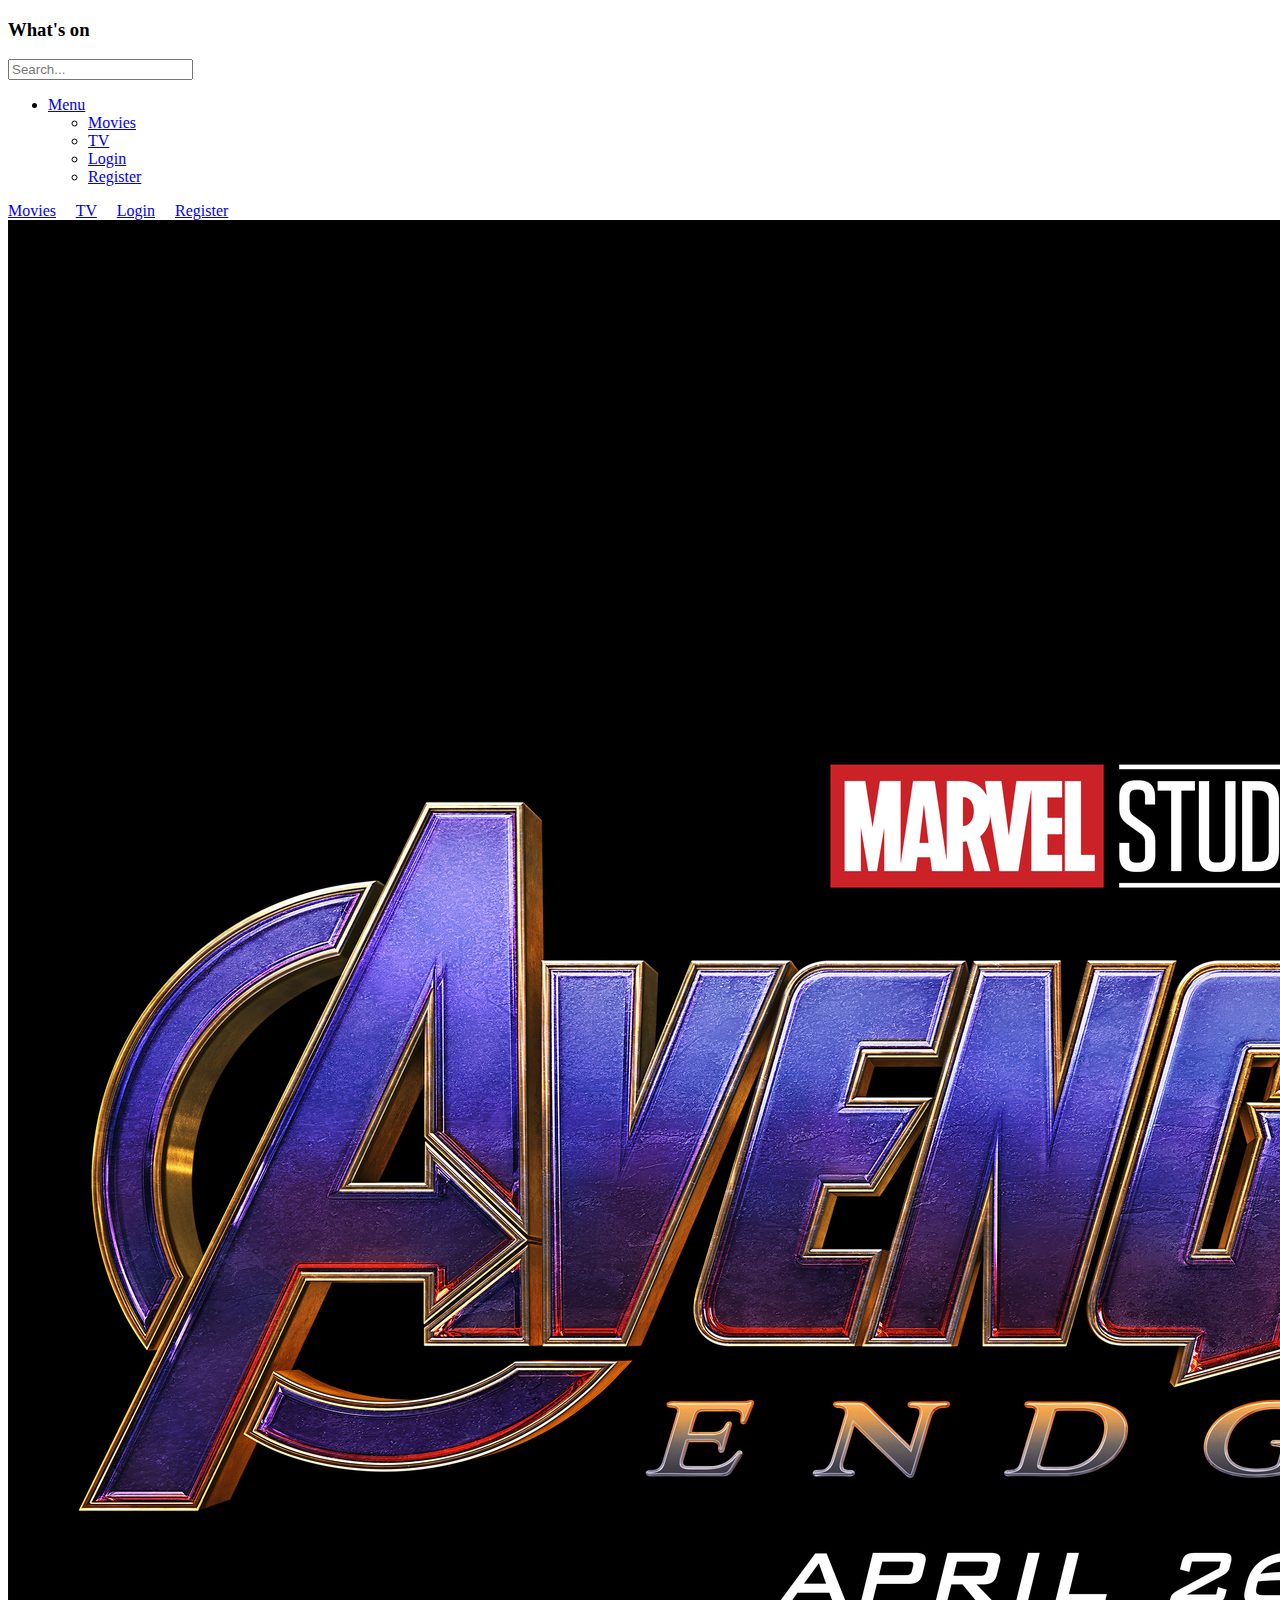
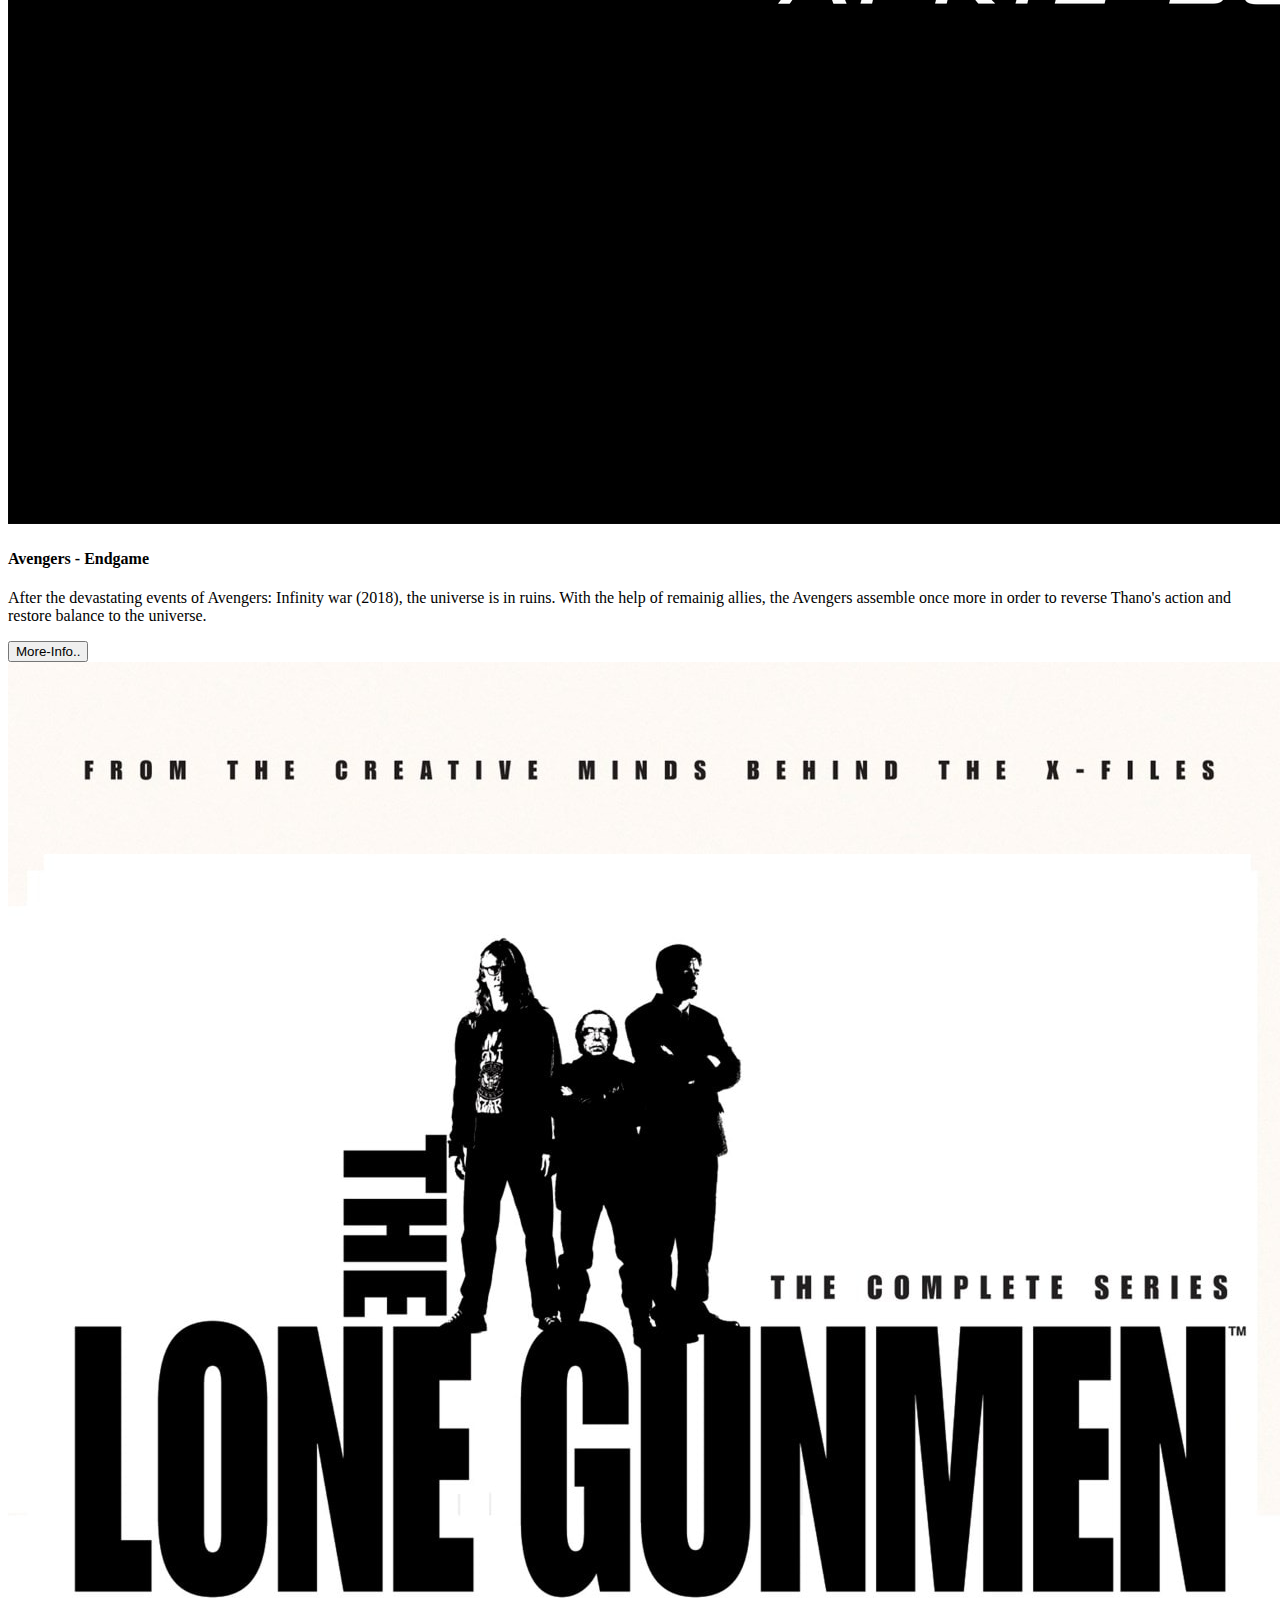
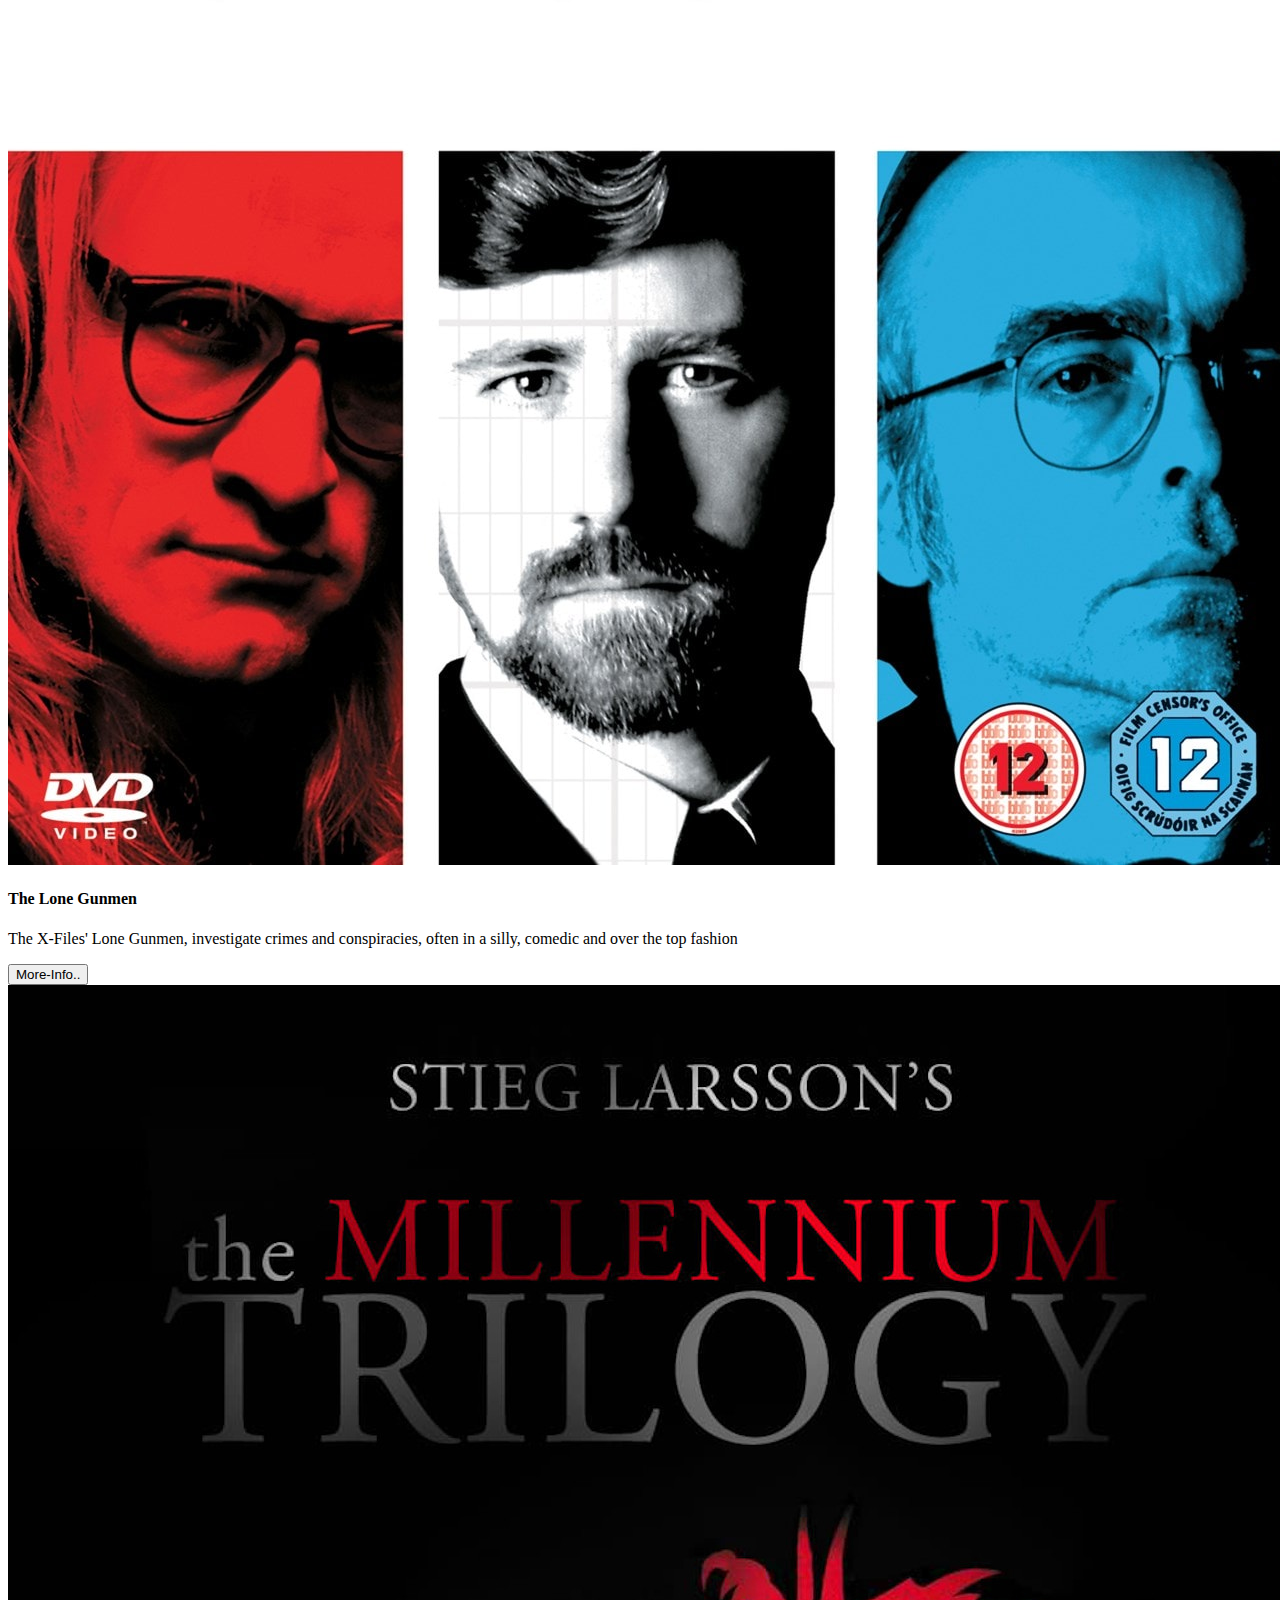
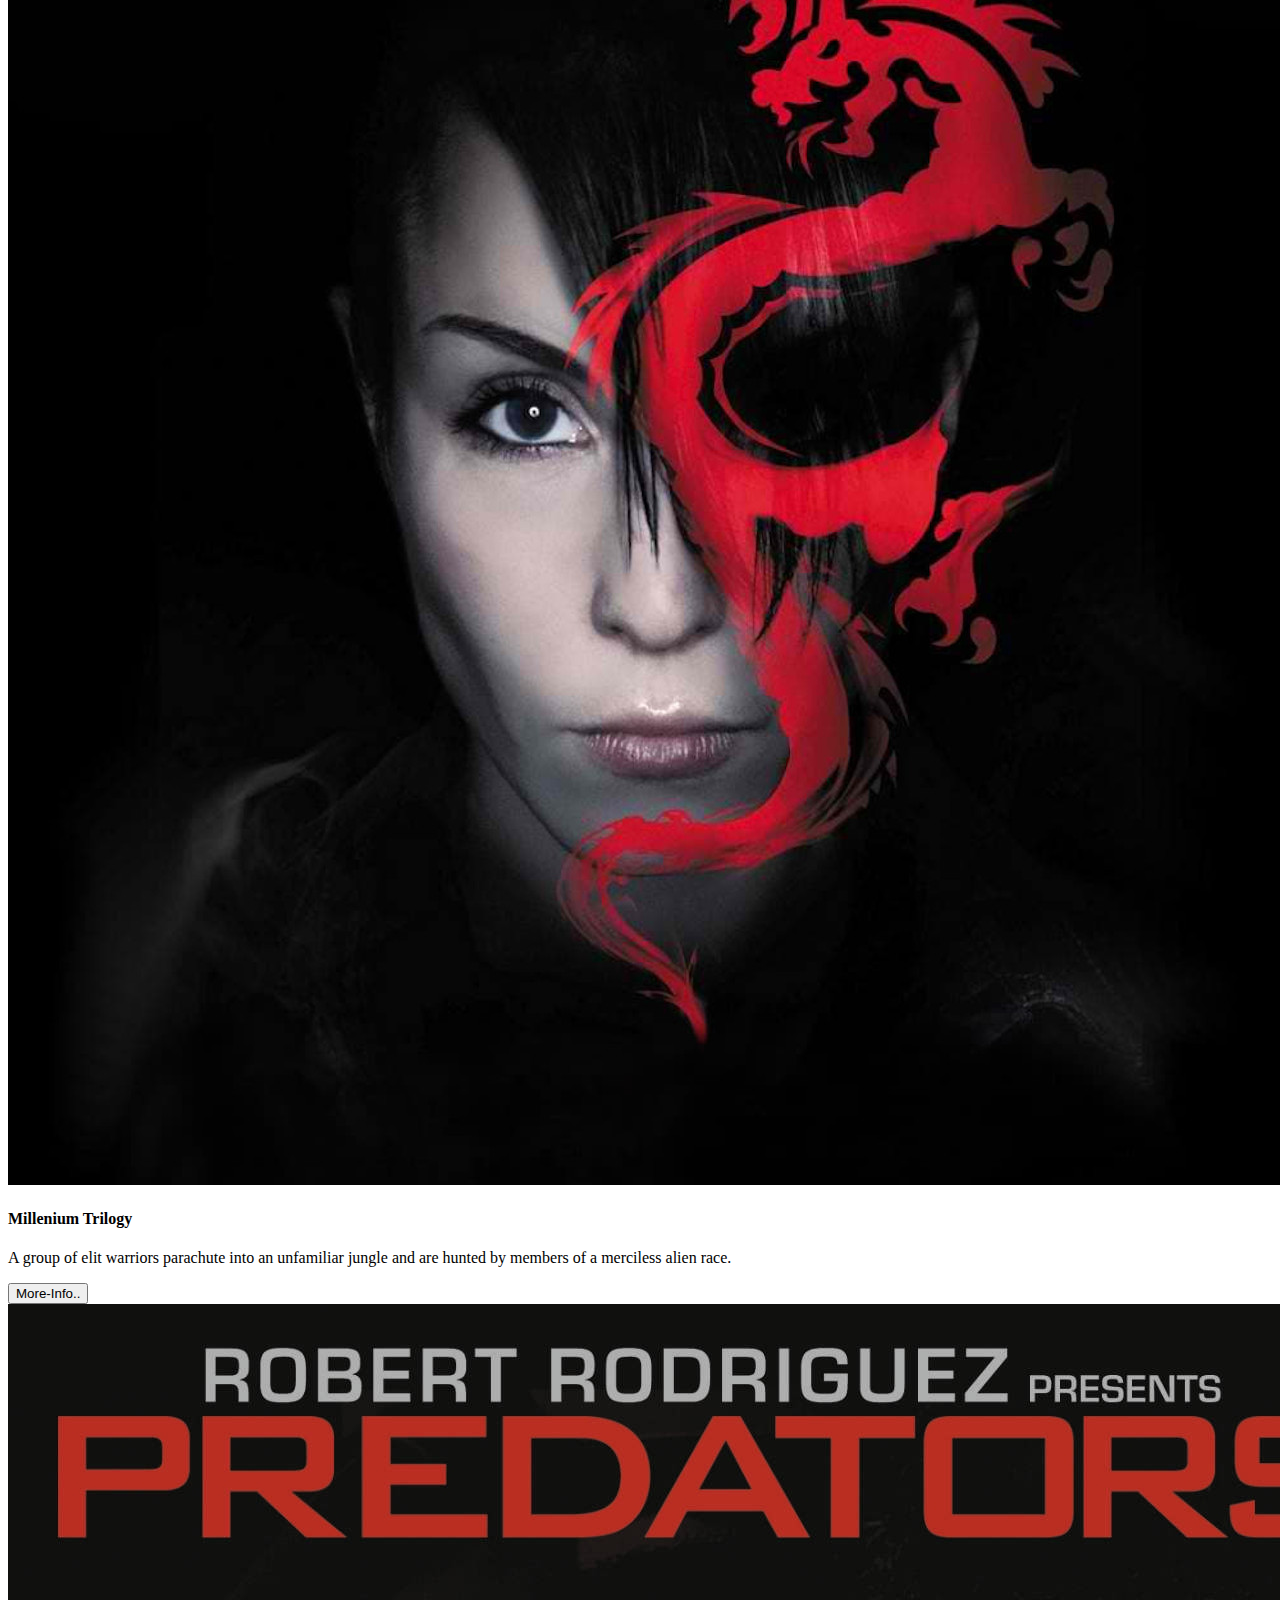
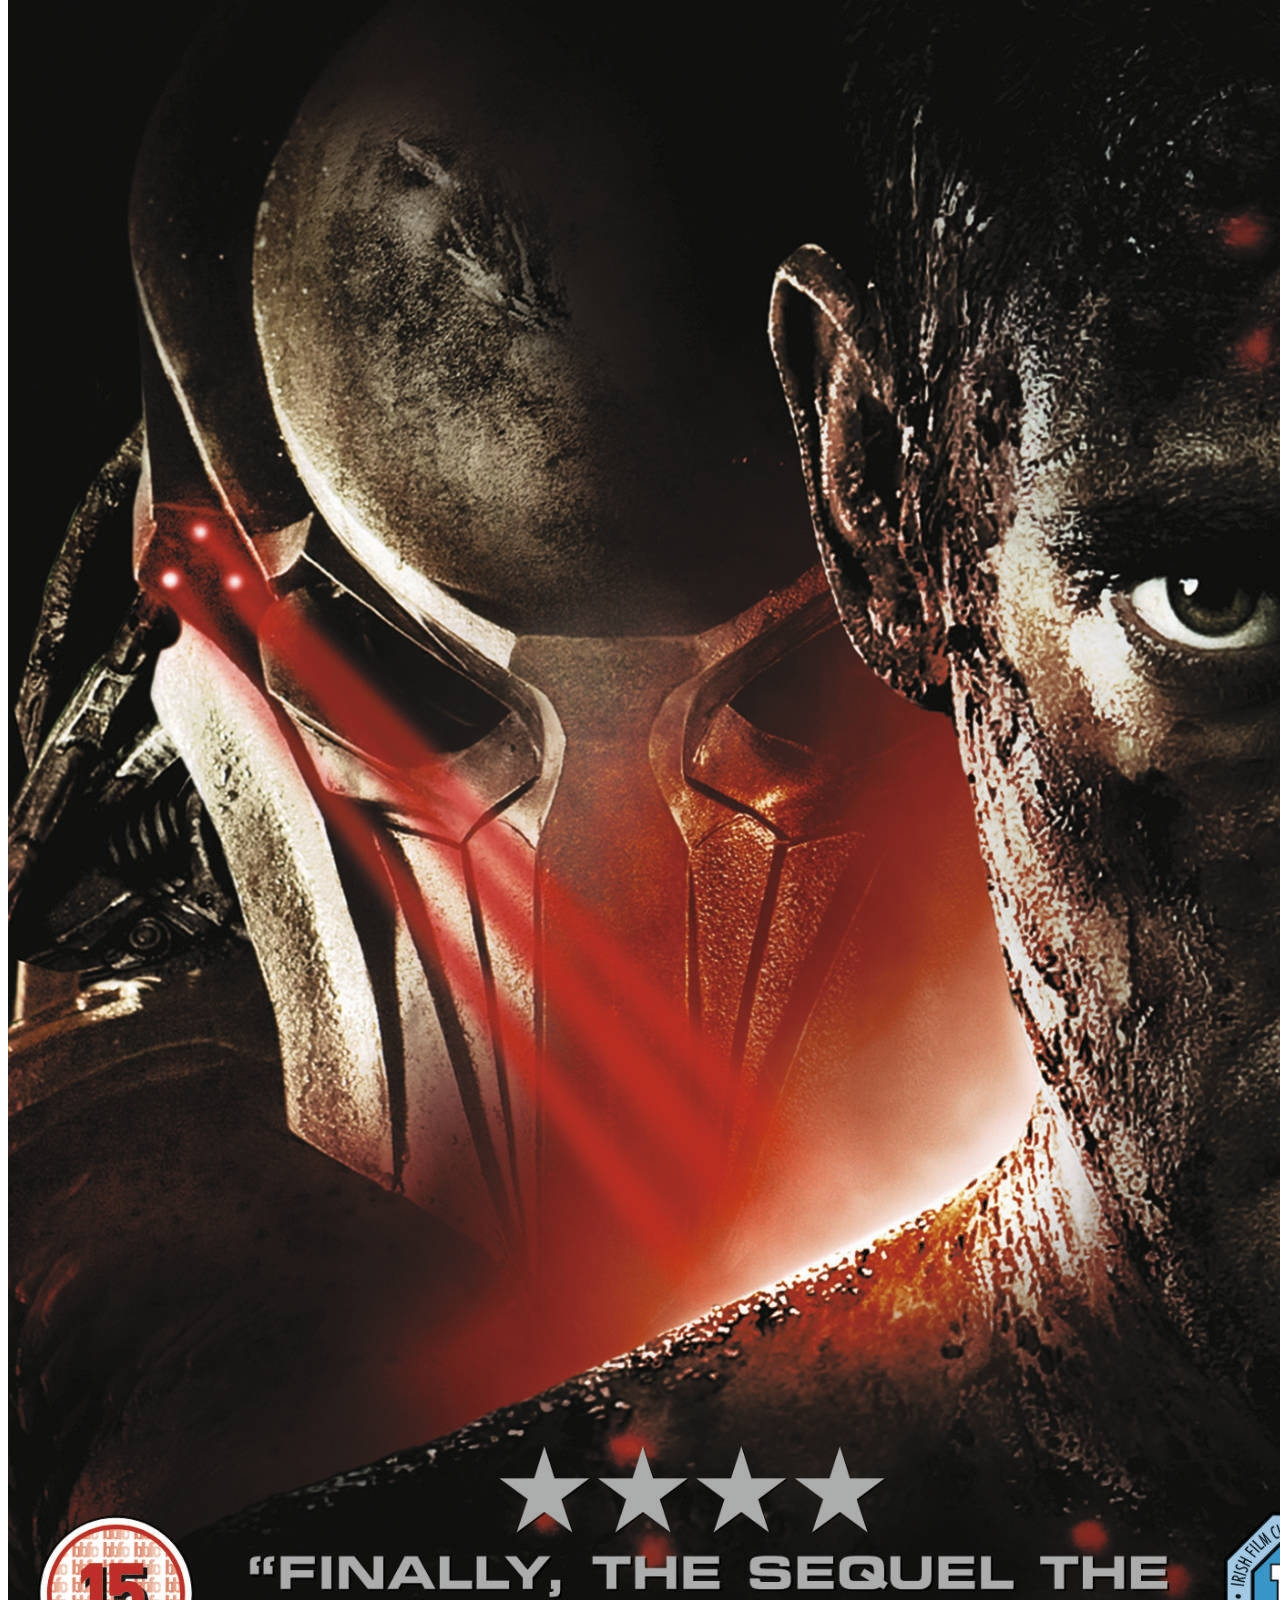
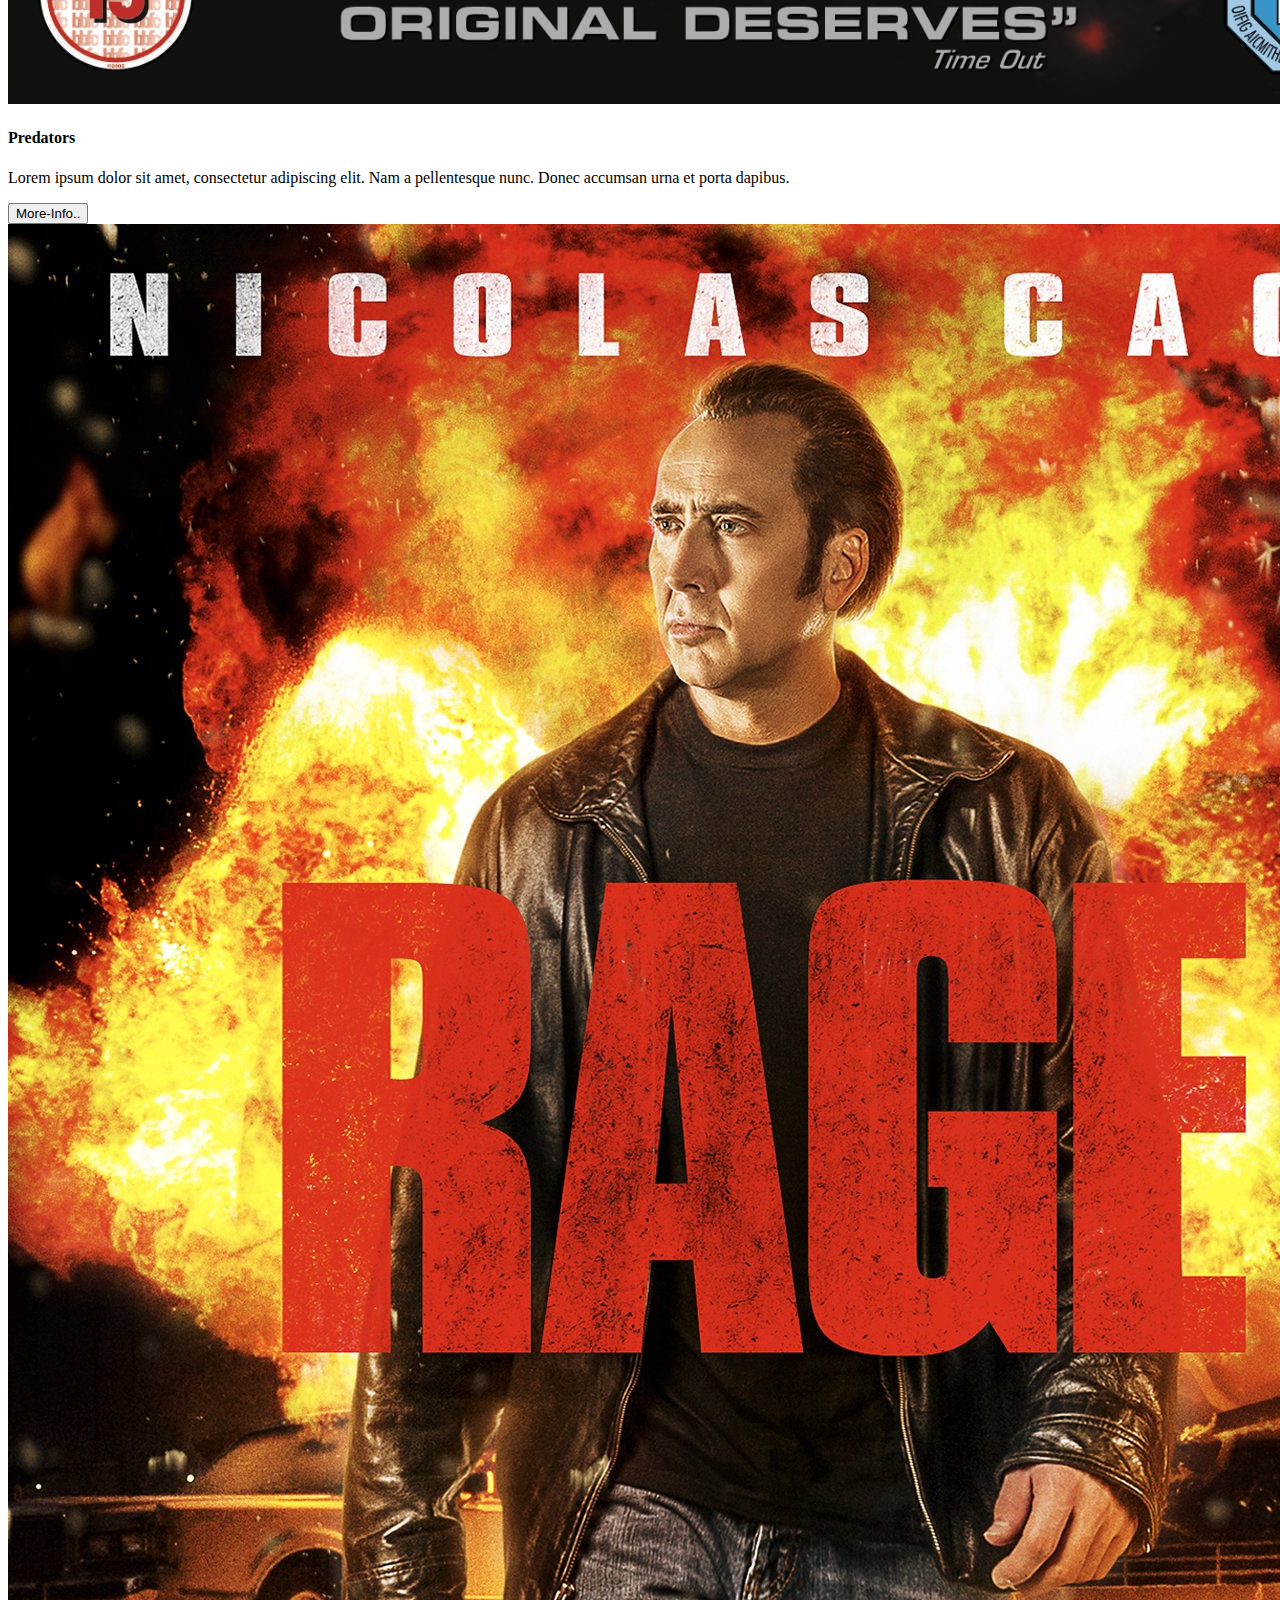
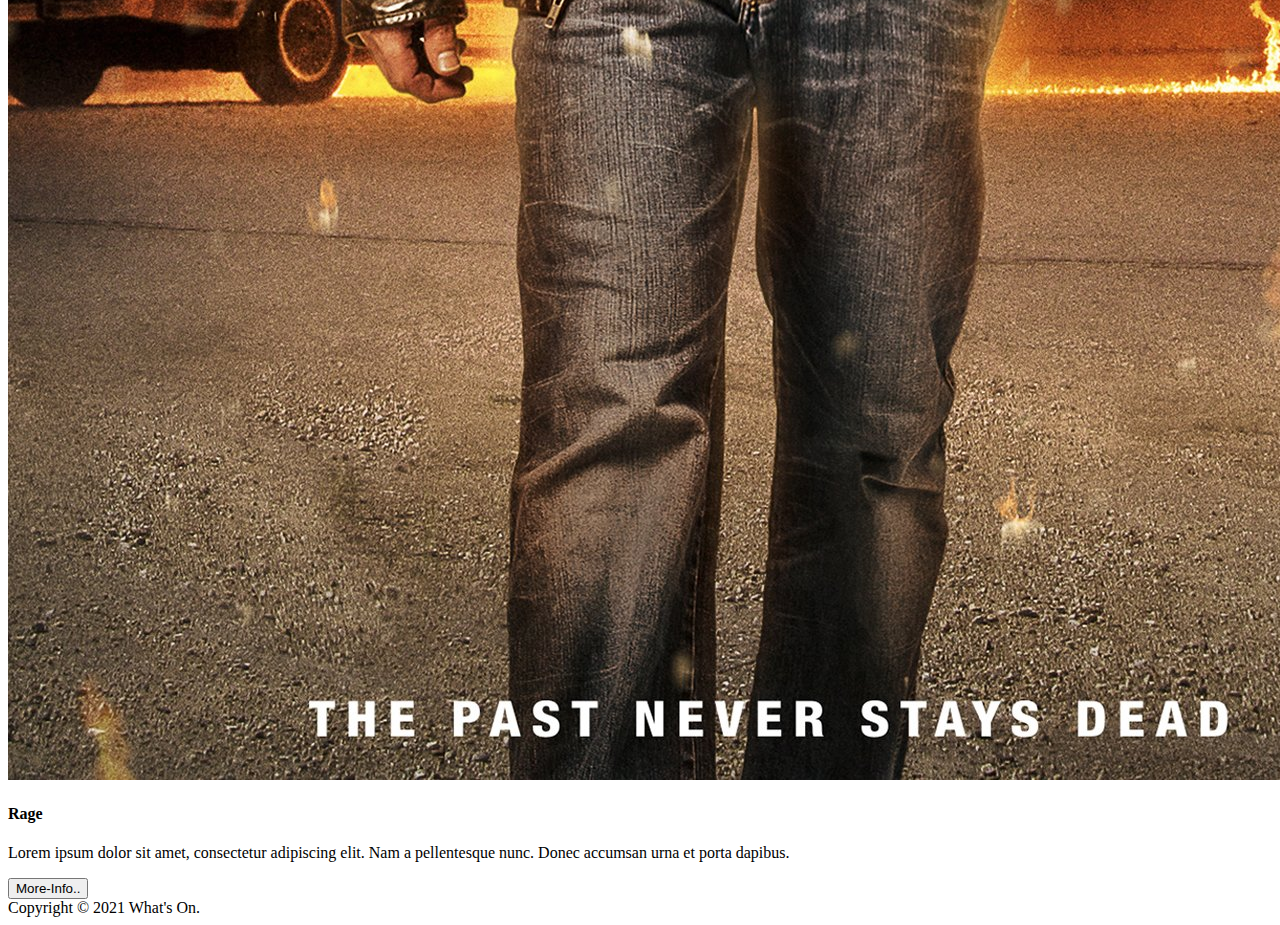
==== Task 2/index1.html @ 67e866e4 "Create index1.html" ====
<!DOCTYPE html>
<html lang="en">
<head>
    <link rel="preconnect" href="https://fonts.googleapis.com">
    <link rel="preconnect" href="https://fonts.gstatic.com" crossorigin>
    <link href="https://fonts.googleapis.com/css2?family=Raleway:wght@300&display=swap" rel="stylesheet">
    <link rel="stylesheet" href="style.css">
    <meta charset="UTF-8">
    <meta name="viewport" content="width=device-width, initial-scale=1.0">
    <title>What's on</title>
</head>
<body>
    <!--header contains the heading, search bar, and navigation links-->
    <header>
        <h3>What's on</h3>
        <input type="text" placeholder="Search...">
        <nav class="smallscreen"> <!--displayed for screen size from 480px to 800px -->
            <ul>
                <li>
                    <a class="main" href="#">Menu</a>
                    <ul id="dropdown">
                        <li><a href="#">Movies</a> </li>
                        <li><a href="#">TV</a> </li>
                        <li><a href="#">Login</a></li>
                        <li><a href="#">Register</a></li>
                    </ul>
                </li>
            </ul>
        </nav>
        <nav class="bigscreen"> <!--displayed from screen size-->
            <a href="#">Movies</a> &nbsp; &nbsp;
            <a href="#">TV</a>  &nbsp; &nbsp;
            <a href="#">Login</a> &nbsp; &nbsp;
            <a href="#">Register</a>
        </nav>
    </header>
    <!--content contains the leftside and the rightside-->
    <div class="content">
        <!--leftside contains the image, subheading, and the article -->
        <div class="leftside">
            <img src="avengers.jpg" alt="">
            <section>
                <h4>Avengers - Endgame</h4>
                <p>After the devastating events of Avengers: Infinity war (2018), the universe is in ruins.
                    With the help of remainig allies, the Avengers assemble once more in order to reverse 
                    Thano's action and restore balance to the universe. </p>
                <button>More-Info..</button>
            </section>
        </div>
        <!--rightside contains all the other articles, images and subheading and buttons for more info -->
        <div class="rightside">
            <div class="article">
                <img src="lone-gunmen.jpg" alt="">
                <h4>The Lone Gunmen</h4>
                <p>The X-Files' Lone Gunmen, investigate crimes and conspiracies, often in a silly, 
                    comedic and over the top fashion</p>
                <button>More-Info..</button>
            </div>
            <div class="article">
                <img src="millenium.jpg" alt="">
                <h4>Millenium Trilogy</h4>
                <p>A group of elit warriors parachute into an unfamiliar jungle and are hunted by members 
                    of a merciless alien race. </p>
                <button>More-Info..</button>
            </div> 
            <div class="article">
                <img src="predators.jpg" alt="">
                <h4>Predators</h4>
                <p>Lorem ipsum dolor sit amet, consectetur adipiscing elit. Nam a pellentesque nunc. 
                    Donec accumsan urna et porta dapibus.</p>
                <button>More-Info..</button>
            </div>
            <div class="article">
                <img src="rage.jpg" alt="">
                <h4>Rage</h4>
                <p>Lorem ipsum dolor sit amet, consectetur adipiscing elit. Nam a pellentesque nunc. 
                    Donec accumsan urna et porta dapibus.</p>
                <button>More-Info..</button>
            </div>
        </div>
    </div>
    <footer>Copyright &copy; 2021 What's On.</footer>
</body>
</html>
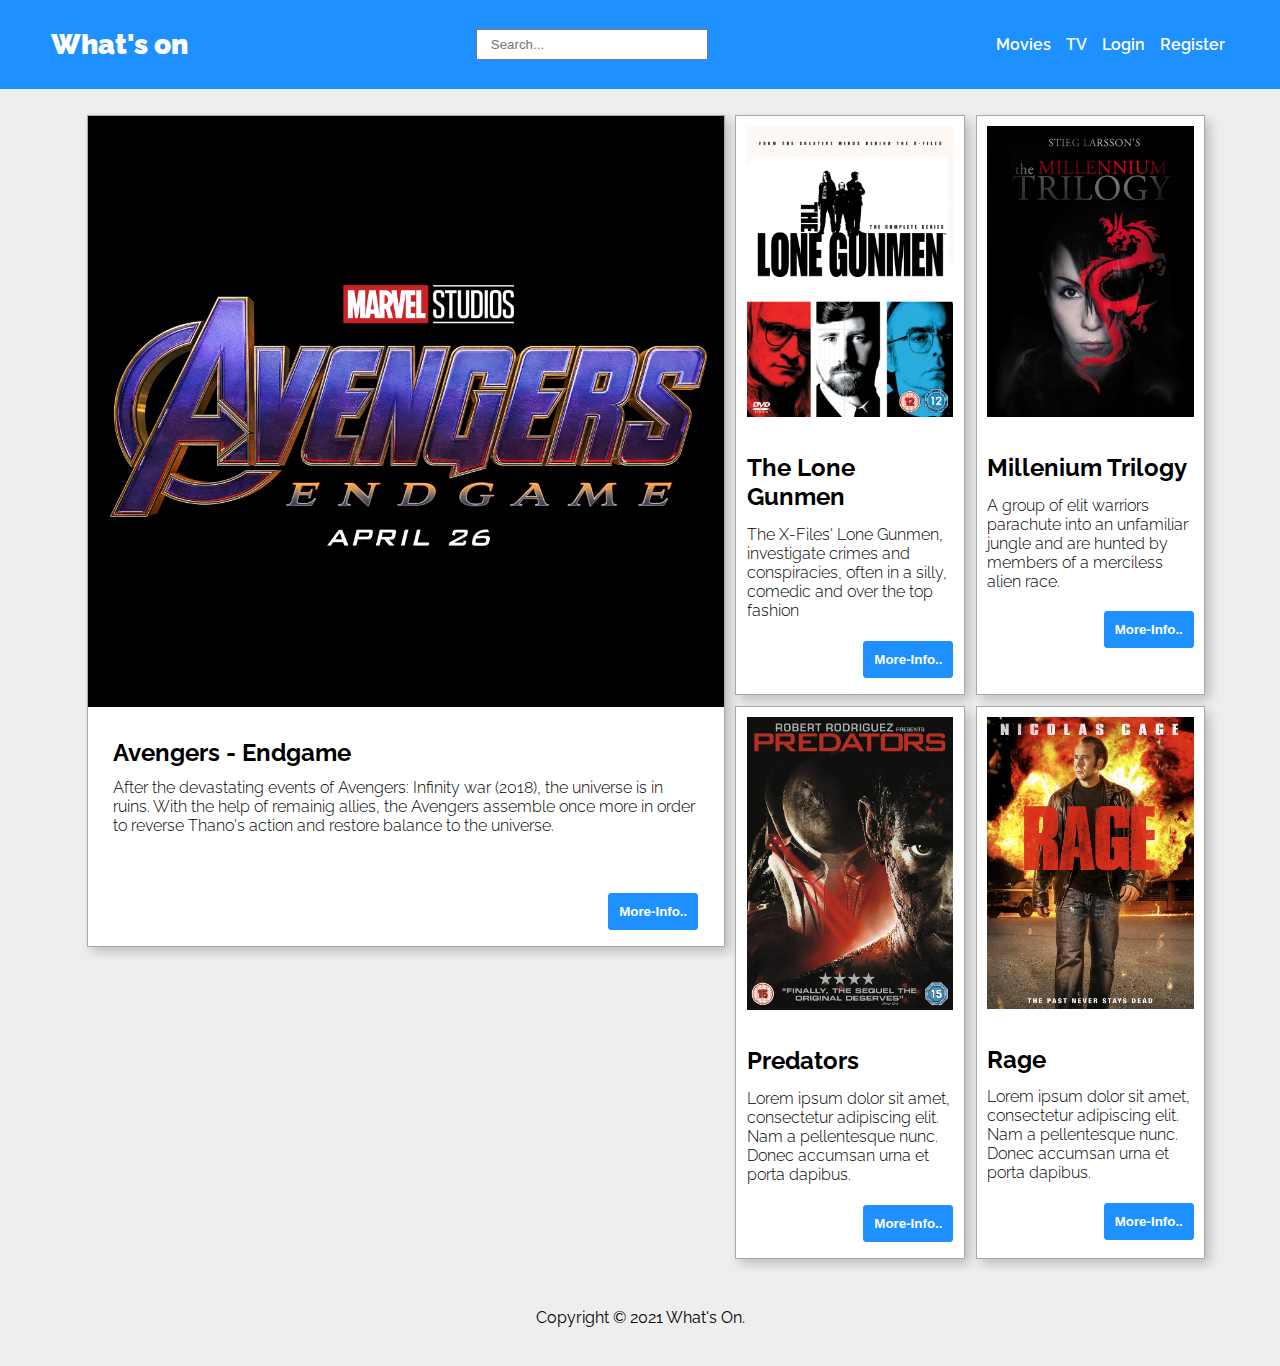
==== commit 1df52d4f: "added task 2" ====
--- a/Task 2/index1.html
+++ b/Task 2/index1.html
@@ -4,7 +4,7 @@
     <link rel="preconnect" href="https://fonts.googleapis.com">
     <link rel="preconnect" href="https://fonts.gstatic.com" crossorigin>
     <link href="https://fonts.googleapis.com/css2?family=Raleway:wght@300&display=swap" rel="stylesheet">
-    <link rel="stylesheet" href="style.css">
+    <link rel="stylesheet" href="style1.css">
     <meta charset="UTF-8">
     <meta name="viewport" content="width=device-width, initial-scale=1.0">
     <title>What's on</title>
@@ -33,6 +33,7 @@
             <a href="#">Login</a> &nbsp; &nbsp;
             <a href="#">Register</a>
         </nav>
+        
     </header>
     <!--content contains the leftside and the rightside-->
     <div class="content">
--- a/Task 2/style1.css
+++ b/Task 2/style1.css
@@ -0,0 +1,388 @@
+/*fixing the style of the body*/
+body{
+    padding: 0;
+    margin: 0;
+    font-family: 'Raleway', sans-serif;
+    background-color: #EEEEEE;
+}
+/*styling of the header*/
+header{
+    display: flex;
+    flex-direction: row;
+    justify-content:space-between;
+    align-items: center;
+    background-color:#1E90FF;
+}
+.bigscreen a{
+    font-weight: 600;
+    font-size: 16px;
+}
+/*styling of the heading in the page*/
+h3{
+    font-size: 28px;  
+    font-weight:900;
+    color: white;
+    margin-left: 4%;
+    font-family: 'Raleway', sans-serif;
+}
+/*adjustments of the nav bar*/
+nav {
+    display: flex;
+    align-items: center;
+    justify-content: space-between;
+    margin-right: 5%;
+}
+/*styling of the nav links*/
+nav a{
+    color: white;
+    text-decoration: none;
+    margin-right: 5%;
+}
+/*display styling of the search bar*/
+input{
+    padding-left: 1%;
+    padding-top: 0.5%;
+    padding-bottom: 0.5%;
+    padding-right: 3%;
+}
+/*styling of the leftside of the content*/
+.leftside{
+    max-width: 100%;
+    height: auto;
+    border: 1px solid #a8a8a8;
+    display: flex;
+    flex-wrap: wrap;
+    box-shadow: 5px 5px 10px rgba(0, 0, 0, 0.2); 
+    background-color: white;
+}
+/*styling of all the images*/
+img{
+    max-width: 100%;
+    height: auto; 
+}
+/*styling of the article on the rightside*/
+.article{
+    padding-left: 2%;
+    padding-right: 2%;
+    padding-top: 2%;
+    padding-bottom: 5%;
+    max-width: 100%;
+    height: auto;
+    border: 1px solid #a8a8a8;
+    overflow: auto;
+    box-shadow: 5px 5px 10px rgba(0, 0, 0, 0.2);
+    background-color: white;
+}
+/*styling of the heading for both the sides*/
+h4{
+    font-size: 24px;
+    font-weight: bolder;
+    margin-bottom: -1%;
+}
+/*adjustments of the section on leftside*/
+section{
+    padding-left: 4%;
+    padding-right: 4%;
+    padding-bottom: 4%;
+}
+/*styling of all the buttons*/
+button{
+    float: right;
+    border: 1px solid #1E90FF;
+    border-radius: 3px;
+    background-color: #1E90FF;
+    padding: 10px;
+    color: white;
+    font-weight: bold;
+    margin-bottom: -10px;
+}
+/*styling of all the paragraphs */
+p{
+    margin-bottom: 10%;
+    font-weight: 300;
+}
+/*styling of the footer*/
+footer{
+    text-align: center;
+    margin-top: 3%;
+    margin-bottom: 3%;
+}
+/*styling of the content which includes both leftside and rightside*/
+.content{
+    display: flex;
+    flex-direction: row;
+    justify-content: center;
+}
+/*media queries for screen size*/
+@media screen and (max-width: 480px) {
+    input{
+        display: none;
+        visibility: hidden;
+    }
+    .bigscreen{
+        visibility: hidden;
+        display: none;
+    }
+    .smallscreen{
+        margin-right: -1%;
+    }
+    .smallscreen ul, .smallscreen li{
+        margin: 0;
+        padding: 0;
+    }
+    .smallscreen ul{
+        list-style: none;
+        width: 100%;
+    }
+    .smallscreen li{
+        float: right;
+        position: relative;
+        width: auto;
+    }
+    .smallscreen a{
+        display: flex;
+        flex-direction: column;
+        flex-wrap: wrap;
+        justify-content:center;
+        align-items: center;
+        padding: 15px 40px;
+        text-align: center;
+        text-decoration: none;
+        transition: all 0.25s ease;
+        font-weight: 600;
+        font-size: 16px;
+    }
+    .smallscreen li:hover a{
+        background-color: red;
+    }
+    #dropdown{
+        left: 0;
+        opacity: 0;
+        position: absolute;
+        top: 35px;
+        visibility: hidden;
+        z-index: 1;
+    }
+    li:hover ul#dropdown{
+        opacity: 1;
+        top: 60px;
+        visibility: visible;
+    }
+    #dropdown li{
+        float: none;
+        width: 100%;
+    }
+    #dropdown a:hover{
+        background-color: blueviolet;
+
+    }
+    #submenu a{
+        background-color: aquamarine;
+    }
+    .leftside{
+        margin: 3%;
+    }
+    .rightside{
+        margin: 3%;
+    }
+    .content{
+        display: flex;
+        flex-direction: column;
+    }
+    footer{
+        margin-top: 5%;
+        margin-bottom: 6%;
+    }
+}
+@media screen and (min-width: 481px) and (max-width: 800px) {
+    input{
+        display: none;
+        visibility: hidden;
+    }
+    .bigscreen{
+        visibility: hidden;
+        display: none;
+    }
+    .smallscreen{
+       margin-right: 2px;
+    }
+    .smallscreen ul, .smallscreen li{
+        margin: 0;
+        padding: 0;
+    }
+    .smallscreen ul{
+        list-style: none;
+        width: 100%;
+    }
+    .smallscreen li{
+        float: right;
+        position: relative;
+        width: auto;
+    }
+    .smallscreen a{
+        display: flex;
+        flex-direction: column;
+        flex-wrap: wrap;
+        justify-content:center;
+        align-items: center;
+        padding: 15px 40px;
+        text-align: center;
+        text-decoration: none;
+        transition: all 0.25s ease;
+        font-weight: 600;
+        font-size: 16px;
+    }
+    .smallscreen li:hover a{
+        background-color: red;
+    }
+    #dropdown{
+        left: 0;
+        opacity: 0;
+        position: absolute;
+        top: 35px;
+        visibility: hidden;
+        z-index: 1;
+    }
+    li:hover ul#dropdown{
+        opacity: 1;
+        top: 60px;
+        visibility: visible;
+    }
+    #dropdown li{
+        float: none;
+        width: 100%;
+    }
+    #dropdown a:hover{
+        background-color: blueviolet;
+
+    }
+    #submenu a{
+        background-color: aquamarine;
+    }
+    .rightside{
+       display: flex;
+       flex-wrap: wrap;
+       justify-content: space-evenly;
+       margin-bottom: 2%;
+    }
+    .leftside{
+        margin-top: 2%;
+        margin-left: 2%;
+        margin-right: 2%;
+        overflow: auto;
+        max-width: 100%;
+        height: auto;
+    }
+    .article{
+        max-width: 70%;
+        flex: 40%;
+        margin-top: 2%;
+        margin-left:2% ;
+        margin-right:2% ;
+    }
+    .content{
+        display: flex;
+        flex-direction: column;
+    }
+    footer{
+        margin-bottom: 5%;
+        margin-top: 5%;
+    }
+}
+@media screen and (min-width: 801px) and (max-width: 1024px) {
+    .smallscreen{
+        visibility: hidden;
+        display: none;
+    }
+    .leftside{
+        display: flex;
+        height: fit-content;
+        max-width: 65%;
+    }
+    .rightside{
+        display: flex;
+        flex-direction: column;
+        flex-wrap: wrap;
+        width: 30%;
+        
+    }
+    .content{
+        display: flex;
+        flex-direction: row;
+        align-content: center;
+        justify-content: space-around;
+        flex-wrap: wrap;
+        margin-top: 3%;
+        width: 100%;
+    }
+    .article{
+        margin-bottom: 2%;
+        padding-top: 5%;
+        padding-left: 5%;
+        padding-right: 5%;
+        padding-bottom: 8%;
+        
+    }
+}
+@media screen and (min-width: 1025px) and (max-width:1280px){
+    .smallscreen{
+        visibility: hidden;
+        display: none;
+    }
+    nav {
+        display: flex;
+    }
+    .rightside{
+       display: flex;
+       width: 50%;
+       flex-wrap: wrap;
+       flex-direction: row;
+
+    }
+    .leftside{
+        width: 60%;
+        height: fit-content;
+        margin-left: 5%;
+    }
+    .content{
+        display: flex;
+        justify-content: center; 
+        margin: 2%;   
+    }
+    .article{
+        width: 39%;
+        margin-left: 2%;
+        margin-bottom: 2%; 
+    }
+
+}
+@media screen and (min-width: 1281px) {
+    .smallscreen{
+        visibility: hidden;
+        display: none;
+    }
+    nav {
+        display: flex;
+    }
+    .rightside{
+       display: flex;
+       width: 50%;
+       flex-wrap: wrap;
+       flex-direction: row;
+    }
+    .leftside{
+        width: 40%;
+        height: fit-content;
+        margin-left: 12%;
+    }
+    .content{
+        display: flex;
+        justify-content: center; 
+        margin: 2%;
+    }
+    .article{
+        width: 30%;
+        margin-left: 2%;
+        margin-bottom: 2%;
+    }
+}
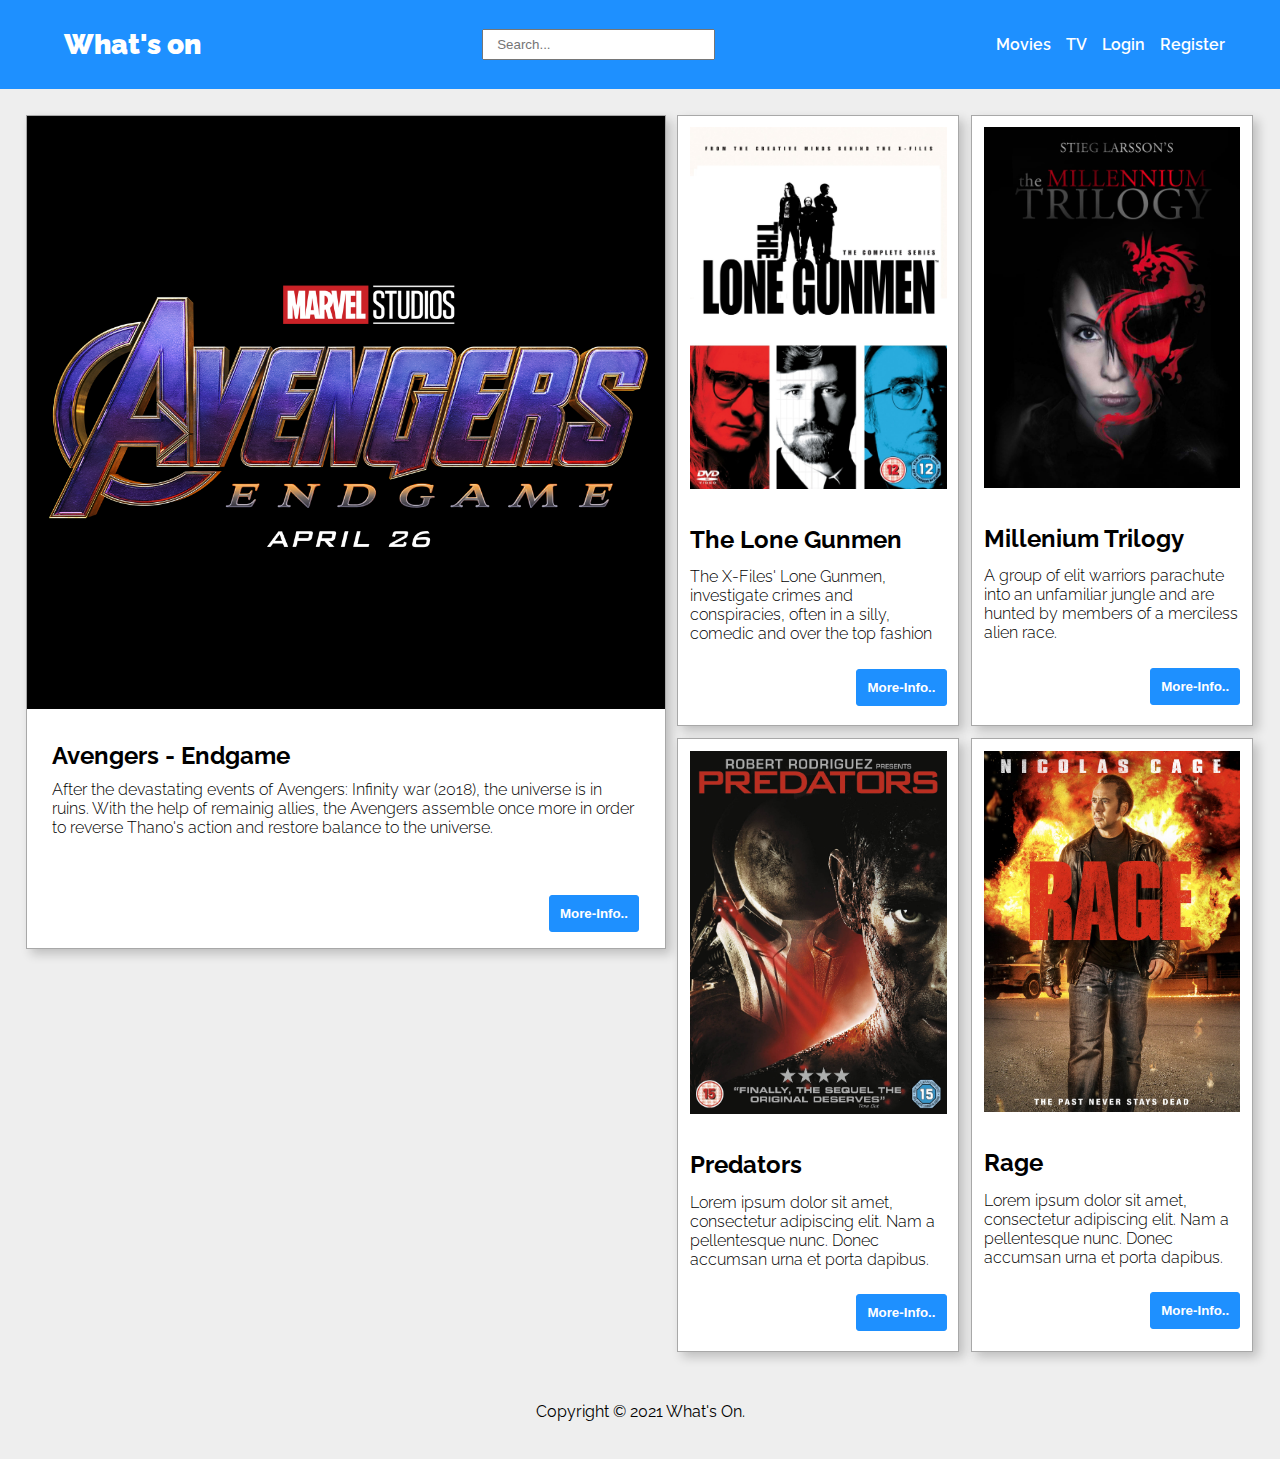
==== commit 15721fa7: "task 2" ====
--- a/Task 2/index1.html
+++ b/Task 2/index1.html
@@ -17,6 +17,7 @@
         <nav class="smallscreen"> <!--displayed for screen size from 480px to 800px -->
             <ul>
                 <li>
+                    <!--drop down menu-->
                     <a class="main" href="#">Menu</a>
                     <ul id="dropdown">
                         <li><a href="#">Movies</a> </li>
--- a/Task 2/style1.css
+++ b/Task 2/style1.css
@@ -22,7 +22,7 @@
     font-size: 28px;  
     font-weight:900;
     color: white;
-    margin-left: 4%;
+    margin-left: 5%;
     font-family: 'Raleway', sans-serif;
 }
 /*adjustments of the nav bar*/
@@ -123,8 +123,9 @@
         visibility: hidden;
         display: none;
     }
-    .smallscreen{
-        margin-right: -1%;
+    /*drop down menu*/
+    .smallscreen{
+        margin-right: -0.5%;
     }
     .smallscreen ul, .smallscreen li{
         margin: 0;
@@ -203,6 +204,7 @@
         visibility: hidden;
         display: none;
     }
+    /*Mdrop down menu*/
     .smallscreen{
        margin-right: 2px;
     }
@@ -334,15 +336,16 @@
     }
     .rightside{
        display: flex;
-       width: 50%;
+       width: 60%;
        flex-wrap: wrap;
        flex-direction: row;
 
-    }
-    .leftside{
-        width: 60%;
+
+    }
+    .leftside{
+        width: 65%;
         height: fit-content;
-        margin-left: 5%;
+       
     }
     .content{
         display: flex;
@@ -350,7 +353,7 @@
         margin: 2%;   
     }
     .article{
-        width: 39%;
+        width: 43.55%;
         margin-left: 2%;
         margin-bottom: 2%; 
     }
